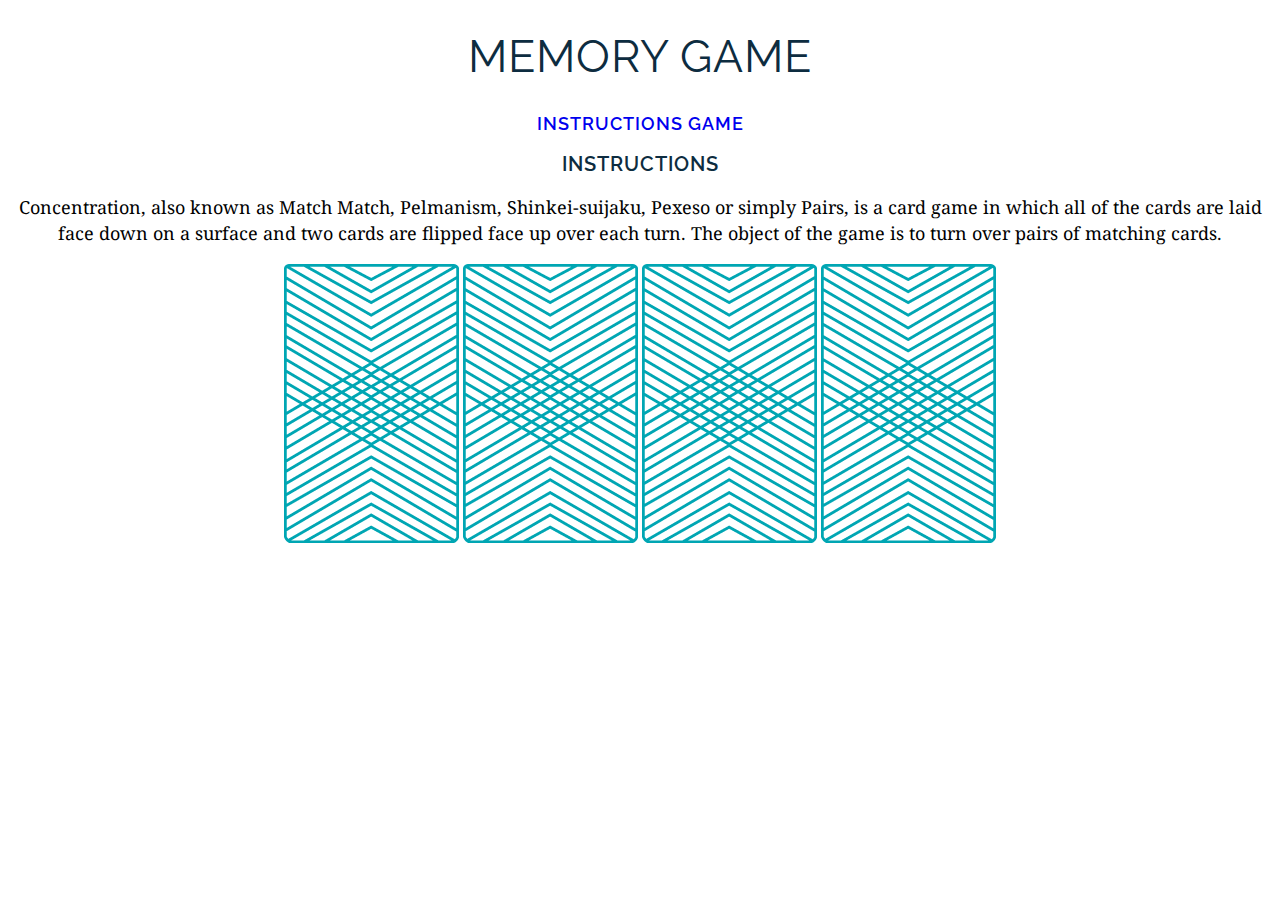
==== memory_game/index.html @ c8b1db6a "memorygame" ====
<!DOCTYPE html>
<html>
<head>
	<title>Memory Card Game</title>
	<link href="https://fonts.googleapis.com/css?family=Droid+Serif|Raleway:400,500,600,700" rel="stylesheet">
	<link href="css/style.css" rel="stylesheet" type="text/css">
</head>
<body>
<h1>Memory Game</h1>
<div>
<p class="instructions"><a href="#">Instructions</a>
<a href="#">Game</a></p>
</div>
<h2>Instructions</h2>
<p class="descrip">Concentration, also known as Match Match, Pelmanism, Shinkei-suijaku, Pexeso or simply Pairs, is a card game in which all of the cards are laid face down on a surface and two cards are flipped face up over each turn. The object of the game is to turn over pairs of matching cards.</p>
<div>
	<img src="images/back.png" alt="Queen of Diamonds">
	<img src="images/back.png" alt="Queen of Hearts">
	<img src="images/back.png" alt="King of Diamonds">
	<img src="images/back.png" alt="King of Hearts">
</div>
</body>
</html>
---- memory_game/css/style.css ----
body {
	text-align: center;
}
h1, h2, link, a {
	text-decoration: none;
	text-transform: uppercase;
}
h1 {
	font-family: Raleway;
	color: #0D2C40;
	letter-spacing: 1px;
	font-weight: 400;
	font-size: 45px;
}
.instructions {
	font-family: Raleway;
	color: #F15B31;
	letter-spacing: 1px;
	font-weight: 600;
	font-size: 18px;
}
h2 {
	font-family: Raleway;
	color: #0D2C40;
	letter-spacing: 1px;
	font-weight: 600;
	font-size: 20px;
}
.descrip {
	font-family: "Droid Serif";
	line-height: 26px;
	font-size: 18px;
}
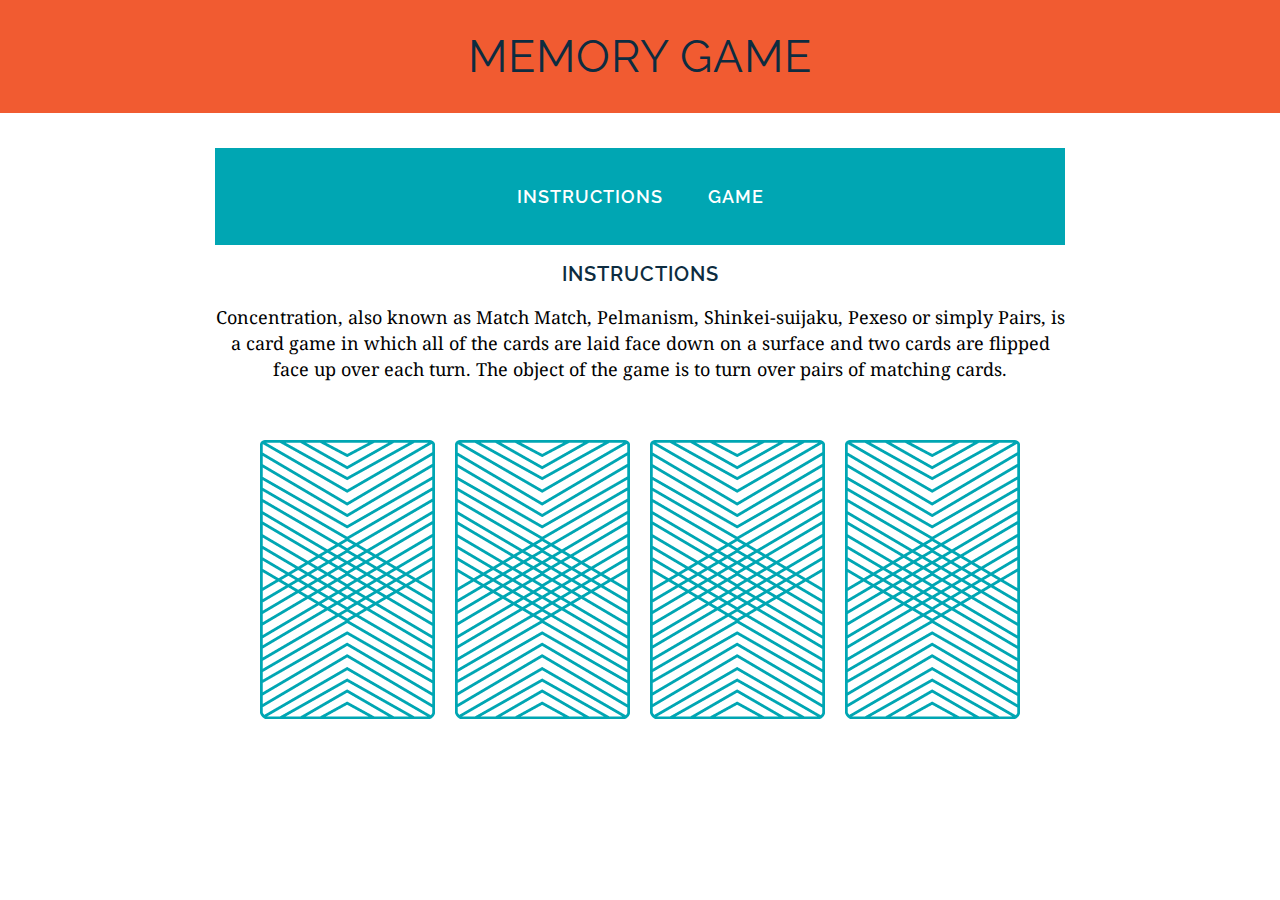
==== commit 8b311356: "css styling" ====
--- a/memory_game/index.html
+++ b/memory_game/index.html
@@ -6,12 +6,15 @@
 	<link href="css/style.css" rel="stylesheet" type="text/css">
 </head>
 <body>
-<h1>Memory Game</h1>
-<div>
-<p class="instructions"><a href="#">Instructions</a>
-<a href="#">Game</a></p>
-</div>
-<h2>Instructions</h2>
+  <header>
+	<h1>Memory Game</h1>
+  </header>
+  <main>
+	<nav>
+	  <p class="instructions"><a href="#">Instructions</a>
+	  <a href="#">Game</a></p>
+	</nav>
+	<h2>Instructions</h2>
 <p class="descrip">Concentration, also known as Match Match, Pelmanism, Shinkei-suijaku, Pexeso or simply Pairs, is a card game in which all of the cards are laid face down on a surface and two cards are flipped face up over each turn. The object of the game is to turn over pairs of matching cards.</p>
 <div>
 	<img src="images/back.png" alt="Queen of Diamonds">
@@ -19,5 +22,10 @@
 	<img src="images/back.png" alt="King of Diamonds">
 	<img src="images/back.png" alt="King of Hearts">
 </div>
+</main>
+<footer>
+	<p class="copyright">Copyright 2017</p>
+	<p class="message">Created with &hearts; by <span class="name">GA</span></p>
+</footer>
 </body>
 </html>--- a/memory_game/css/style.css
+++ b/memory_game/css/style.css
@@ -1,6 +1,7 @@
 
 body {
 	text-align: center;
+	margin: 0;
 }
 h1, h2, link, a {
 	text-decoration: none;
@@ -12,6 +13,7 @@
 	letter-spacing: 1px;
 	font-weight: 400;
 	font-size: 45px;
+	margin: 0;
 }
 .instructions {
 	font-family: Raleway;
@@ -32,3 +34,45 @@
 	line-height: 26px;
 	font-size: 18px;
 }
+header {
+	background-color: #F15B31;
+	color: #FFFFFF;
+	padding: 30px 20px;
+}
+nav {
+	background-color: #00A6B3;
+	color: #FFFFFF;
+	padding-top: 20px;
+	padding-bottom: 20px;
+	margin: 0 auto;
+}
+a {
+	margin-left: 20px;
+	margin-right: 20px;
+	color: #FFFFFF;
+}
+main {
+	width: 850px;
+	margin: 35px auto;
+}
+img {
+	margin: 40px 8px;
+}
+footer {
+	text-transform: uppercase;
+	padding-right: 20px;
+	padding-left: 20px;
+	background-color: #0D2C40;
+	color: #fff;
+	font-size: 14px;
+	letter-spacing: .08em;
+	font-weight: 500;
+}
+.copyright {
+	font-family: Raleway;
+	float: left;
+}
+.message {
+	font-family: Raleway;
+	float: right;
+}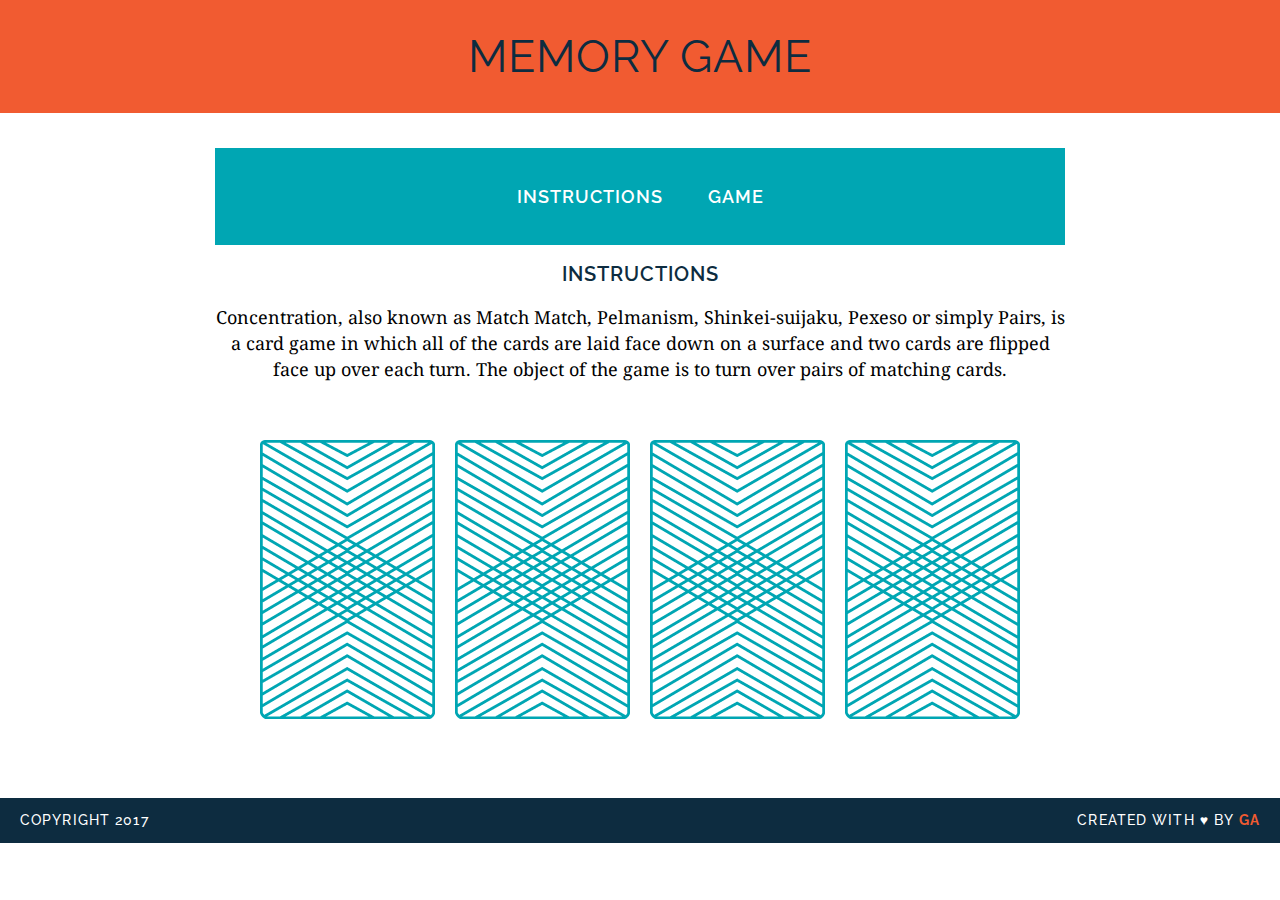
==== commit aa81e73a: "created game logic" ====
--- a/memory_game/index.html
+++ b/memory_game/index.html
@@ -23,7 +23,7 @@
 	<img src="images/back.png" alt="King of Hearts">
 </div>
 </main>
-<footer>
+<footer class="clearfix">
 	<p class="copyright">Copyright 2017</p>
 	<p class="message">Created with &hearts; by <span class="name">GA</span></p>
 </footer>
--- a/memory_game/css/style.css
+++ b/memory_game/css/style.css
@@ -50,6 +50,10 @@
 	margin-left: 20px;
 	margin-right: 20px;
 	color: #FFFFFF;
+	border-bottom: 2px solid transparent;
+}
+a:hover {
+border-bottom: 2px solid white;
 }
 main {
 	width: 850px;
@@ -75,4 +79,16 @@
 .message {
 	font-family: Raleway;
 	float: right;
+}
+.clearfix:after {
+visibility: hidden;
+display: block;
+content: " ";
+clear: both;
+height: 0;
+font-size: 0;
+}
+.name {
+	color: #f15b31;
+	font-weight: 700;
 }